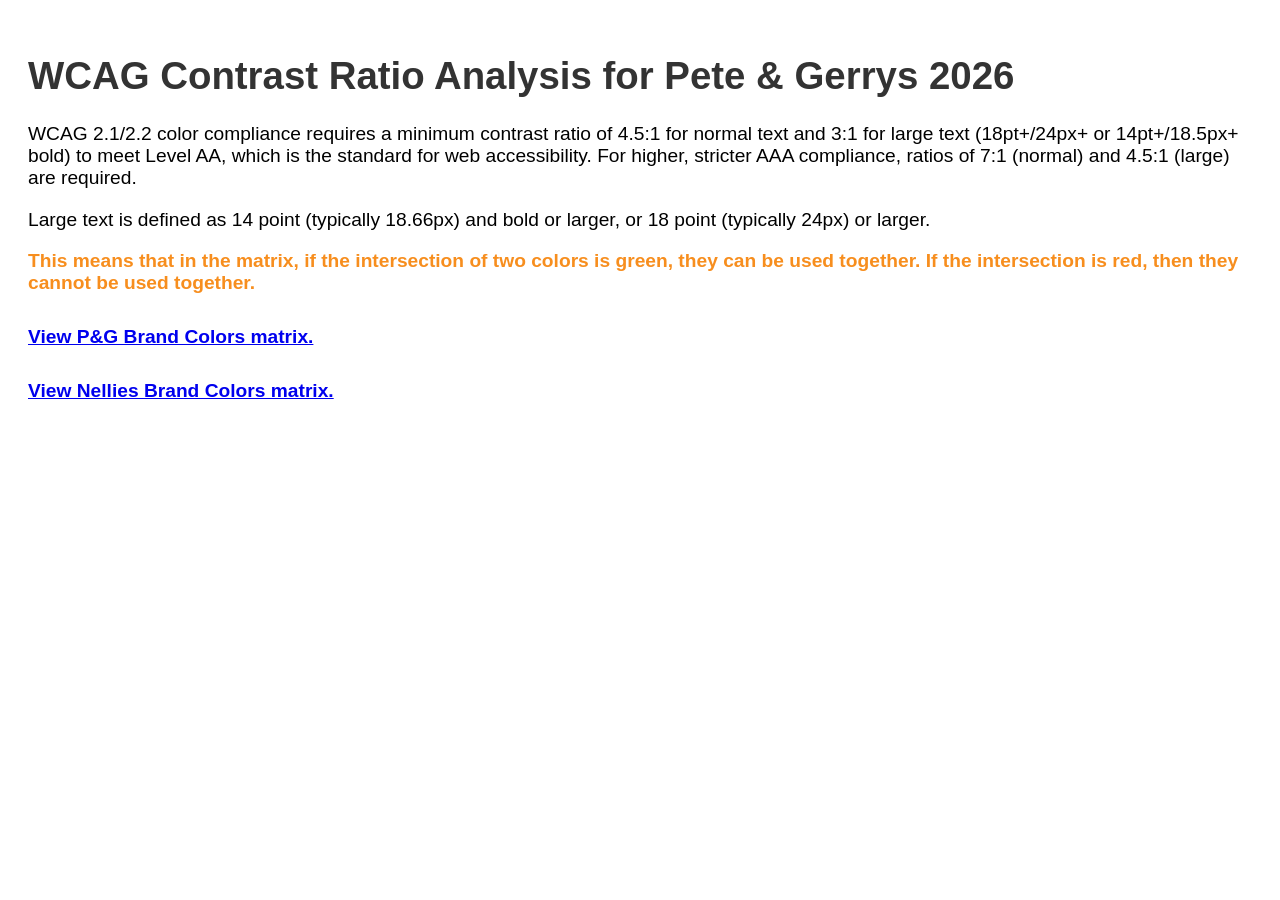
==== eggs/index.html @ 42be0c52 "Add eggs color contrast" ====
<!DOCTYPE html>
<html lang="en">

<head>
  <meta charset="UTF-8">
  <meta name="viewport" content="width=device-width, initial-scale=1.0">
  <title>WCAG Contrast Ratio Table</title>
  <link rel="stylesheet" href="../css/styles.css">
</head>

<body>
  <h1>WCAG Contrast Ratio Analysis for Pete & Gerrys 2026</h1>

  <div>
    <p>WCAG 2.1/2.2 color compliance requires a minimum contrast ratio of 4.5:1 for normal text and 3:1 for large text
      (18pt+/24px+ or 14pt+/18.5px+ bold) to meet Level AA, which is the standard for web accessibility. For higher,
      stricter AAA compliance, ratios of 7:1 (normal) and 4.5:1 (large) are required.</p>
    <p>Large text is defined as 14 point (typically 18.66px) and bold or larger, or 18 point (typically 24px) or larger.
    </p>
    <p class="orange">This means that in the matrix, if the intersection of two colors is green, they can be used
      together. If the intersection is red, then they cannot be used together.</p>

  </div>
  <div>
    <a href="./peteandgerrys.html"><strong>View P&G Brand Colors matrix.</strong></a>
    <a href="./nellies.html"><strong>View Nellies Brand Colors matrix.</strong></a>
  </div>
</body>

</html>
---- css/styles.css ----
body {
  font-family: Arial, sans-serif;
  font-size: 1.2rem;
  padding: 20px;
  max-width: 100%;
  overflow-x: auto;
}

h1 {
  color: #333;
}

table {
  border-collapse: collapse;
  margin: 20px 0;
  font-size: 1.2rem;
  width: 100%;
}

th,
td {
  border: 1px solid #ddd;
  padding: 8px;
  text-align: center;
}

th {
  background-color: #f2f2f2;
  font-weight: bold;
  position: sticky;
  top: 0;
}

.header-col {
  background-color: #f2f2f2;
  font-weight: bold;
  text-align: left;
  position: sticky;
  left: 0;
  z-index: 10;
}

.pass-aa {
  background-color: #d4edda;
}

.pass-aaa {
  background-color: #28a745;
  color: white;
}

.fail {
  background-color: #f8d7da;
}

.color-swatch {
  display: inline-block;
  width: 20px;
  height: 20px;
  border: 1px solid #000;
  vertical-align: middle;
  margin-right: 5px;
}

.legend {
  margin: 20px 0;
  padding: 10px;
  background-color: #f9f9f9;
  border: 1px solid #ddd;
}

.legend-item {
  display: inline-block;
  margin-right: 20px;
}

.legend-badge {
  padding: 2px 8px;
}

.legend-badge-aaa {
  background: #28a745;
  color: white;
}

.legend-badge-aa {
  background: #d4edda;
}

.legend-badge-fail {
  background: #f8d7da;
}

.orange {
  font-weight: bold;
  color: #f78e1e;
}

a {
  display: block;
  margin: 2rem 0;
}
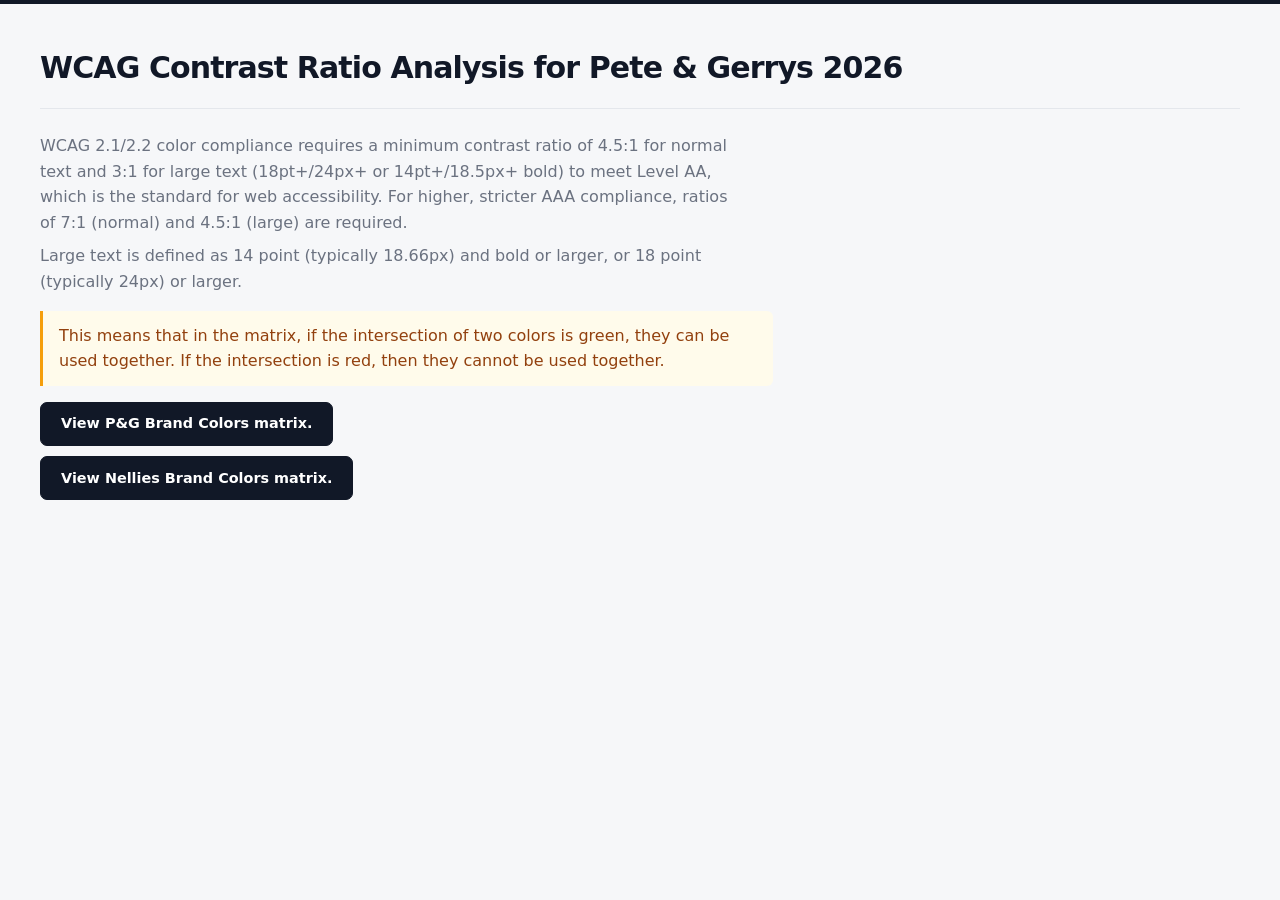
==== commit 5fd036e7: "Update styles" ====
--- a/eggs/index.html
+++ b/eggs/index.html
@@ -21,7 +21,7 @@
       together. If the intersection is red, then they cannot be used together.</p>
 
   </div>
-  <div>
+  <div class="nav-links">
     <a href="./peteandgerrys.html"><strong>View P&G Brand Colors matrix.</strong></a>
     <a href="./nellies.html"><strong>View Nellies Brand Colors matrix.</strong></a>
   </div>
--- a/css/styles.css
+++ b/css/styles.css
@@ -1,102 +1,289 @@
+:root {
+  --font-sans:
+    system-ui, -apple-system, "Segoe UI", "Helvetica Neue", sans-serif;
+  --font-mono: "SF Mono", "Fira Code", ui-monospace, monospace;
+
+  --bg: #f6f7f9;
+  --surface: #ffffff;
+  --border: #e4e7ec;
+  --text: #111827;
+  --text-muted: #6b7280;
+  --accent: #1d4ed8;
+
+  --aaa-bg: #0e6a34;
+  --aaa-fg: #ffffff;
+  --aa-bg: #b8d1c2;
+  --aa-fg: #0e6a34;
+  --fail-bg: #fff1f2;
+  --fail-fg: #b00c3ae4;
+}
+
+*,
+*::before,
+*::after {
+  box-sizing: border-box;
+}
+
 body {
-  font-family: Arial, sans-serif;
-  font-size: 1.2rem;
-  padding: 20px;
+  font-family: var(--font-sans);
+  font-size: 1rem;
+  line-height: 1.6;
+  color: var(--text);
+  background: var(--bg);
+  margin: 0;
+  padding: 2.5rem 2.5rem 5rem;
   max-width: 100%;
+  border-top: 4px solid var(--text);
+}
+
+h1 {
+  font-size: clamp(1.4rem, 3vw, 1.875rem);
+  font-weight: 800;
+  letter-spacing: -0.03em;
+  color: var(--text);
+  margin: 0 0 1.5rem;
+  padding-bottom: 1rem;
+  border-bottom: 1.5px solid var(--border);
+  max-width: 100%;
+}
+
+h2 {
+  font-size: 1.1rem;
+  font-weight: 700;
+  letter-spacing: -0.01em;
+  color: var(--text);
+  margin: 2.5rem 0 0.75rem;
+}
+
+h3 {
+  font-size: 1rem;
+  font-weight: 600;
+  margin-bottom: 0;
+  margin-top: 3rem;
+}
+
+p {
+  color: var(--text-muted);
+  max-width: 68ch;
+  margin: 0.5rem 0;
+}
+
+.intro {
+  max-width: 68ch;
+}
+
+.legend {
+  display: inline-flex;
+  align-items: center;
+  flex-wrap: wrap;
+  gap: 0.5rem 1.25rem;
+  margin: 1.5rem 0 2rem;
+  padding: 0.75rem 1.25rem;
+  background: var(--surface);
+  border: 1px solid var(--border);
+  border-radius: 10px;
+  width: auto;
+}
+
+.legend strong {
+  font-size: 0.7rem;
+  text-transform: uppercase;
+  letter-spacing: 0.08em;
+  color: var(--text-muted);
+}
+
+.legend-item {
+  display: inline-flex;
+  align-items: center;
+  gap: 0.5rem;
+  font-size: 0.875rem;
+  color: var(--text-muted);
+}
+
+.legend-badge {
+  padding: 2px 10px;
+  border-radius: 999px;
+  font-size: 0.68rem;
+  font-weight: 700;
+  letter-spacing: 0.06em;
+  text-transform: uppercase;
+}
+
+.legend-badge-aaa {
+  background: var(--aaa-bg);
+  color: var(--aaa-fg);
+}
+
+.legend-badge-aa {
+  background: var(--aa-bg);
+  color: var(--aa-fg);
+}
+
+.legend-badge-fail {
+  background: var(--fail-bg);
+  color: var(--fail-fg);
+}
+
+.table-scroll,
+#tables {
   overflow-x: auto;
-}
-
-h1 {
-  color: #333;
+  margin: 1.5rem 0;
+  max-width: calc(100% - 4rem);
+}
+
+@media (max-width: 768px) {
+  .table-scroll,
+  #tables {
+    max-width: 100%;
+  }
 }
 
 table {
   border-collapse: collapse;
-  margin: 20px 0;
-  font-size: 1.2rem;
-  width: 100%;
+  font-size: 0.83rem;
+  margin: 0;
+  width: auto;
+  min-width: 100%;
 }
 
 th,
 td {
-  border: 1px solid #ddd;
-  padding: 8px;
+  padding: 9px 13px;
   text-align: center;
+  border-bottom: 1px solid var(--border);
+  border-right: 1px solid var(--border);
+  white-space: nowrap;
 }
 
 th {
-  background-color: #f2f2f2;
-  font-weight: bold;
+  background: var(--surface);
+  font-weight: 600;
+  font-size: 0.75rem;
+  letter-spacing: 0.02em;
+  color: var(--text-muted);
   position: sticky;
   top: 0;
+  z-index: 5;
 }
 
 .header-col {
-  background-color: #f2f2f2;
-  font-weight: bold;
+  background: var(--surface);
+  font-weight: 600;
   text-align: left;
   position: sticky;
   left: 0;
   z-index: 10;
+  font-size: 0.82rem;
+}
+
+th.header-col {
+  z-index: 20;
+}
+
+tr:last-child td,
+tr:last-child th {
+  border-bottom: none;
+}
+
+td:last-child,
+th:last-child {
+  border-right: none;
 }
 
 .pass-aa {
-  background-color: #d4edda;
+  background-color: var(--aa-bg);
+  color: var(--aa-fg);
+  font-weight: 600;
 }
 
 .pass-aaa {
-  background-color: #28a745;
-  color: white;
+  background-color: var(--aaa-bg);
+  color: var(--aaa-fg);
+  font-weight: 700;
 }
 
 .fail {
-  background-color: #f8d7da;
+  background-color: var(--fail-bg);
+  color: var(--fail-fg);
 }
 
 .color-swatch {
   display: inline-block;
-  width: 20px;
-  height: 20px;
-  border: 1px solid #000;
+  width: 13px;
+  height: 13px;
+  border-radius: 3px;
+  border: 1px solid rgba(0, 0, 0, 0.18);
   vertical-align: middle;
-  margin-right: 5px;
-}
-
-.legend {
-  margin: 20px 0;
-  padding: 10px;
-  background-color: #f9f9f9;
-  border: 1px solid #ddd;
-}
-
-.legend-item {
+  margin-right: 4px;
+  flex-shrink: 0;
+}
+
+.scroll-hint {
+  font-size: 0.78rem;
+  font-weight: 600;
+  letter-spacing: 0.04em;
+  text-transform: uppercase;
+  color: var(--text-muted);
+  margin: 0 0 0.5rem;
+}
+
+a {
   display: inline-block;
-  margin-right: 20px;
-}
-
-.legend-badge {
-  padding: 2px 8px;
-}
-
-.legend-badge-aaa {
-  background: #28a745;
-  color: white;
-}
-
-.legend-badge-aa {
-  background: #d4edda;
-}
-
-.legend-badge-fail {
-  background: #f8d7da;
-}
+  margin: 0.25rem 0;
+  color: var(--accent);
+  font-weight: 500;
+  font-size: 0.9rem;
+  text-decoration: none;
+}
+
+a:hover {
+  text-decoration: underline;
+}
+
+.nav-links {
+  display: flex;
+  flex-direction: column;
+  align-items: flex-start;
+  gap: 0.625rem;
+  /* margin: 2rem 0; */
+}
+
+.nav-links a {
+  display: inline-flex;
+  align-items: center;
+  margin: 0;
+  padding: 0.6rem 1.25rem;
+  border: 1.5px solid var(--text);
+  border-radius: 7px;
+  background: var(--text);
+  color: #fff;
+  font-weight: 600;
+  font-size: 0.9rem;
+  text-decoration: none;
+  transition:
+    background 0.15s,
+    color 0.15s;
+}
+
+.nav-links a:hover {
+  background: #fff;
+  color: var(--text);
+  text-decoration: none;
+}
+
+.nav-links a strong {
+  font-weight: inherit;
+}
+
+/* --- Callout (orange class used for notes) --- */
 
 .orange {
-  font-weight: bold;
-  color: #f78e1e;
-}
-
-a {
-  display: block;
-  margin: 2rem 0;
-}
+  font-weight: 500;
+  color: #92400e;
+  background: #fffbeb;
+  padding: 0.75rem 1rem;
+  border-left: 3px solid #f59e0b;
+  border-radius: 0 6px 6px 0;
+  margin: 1rem 0;
+  max-width: 72ch;
+}
